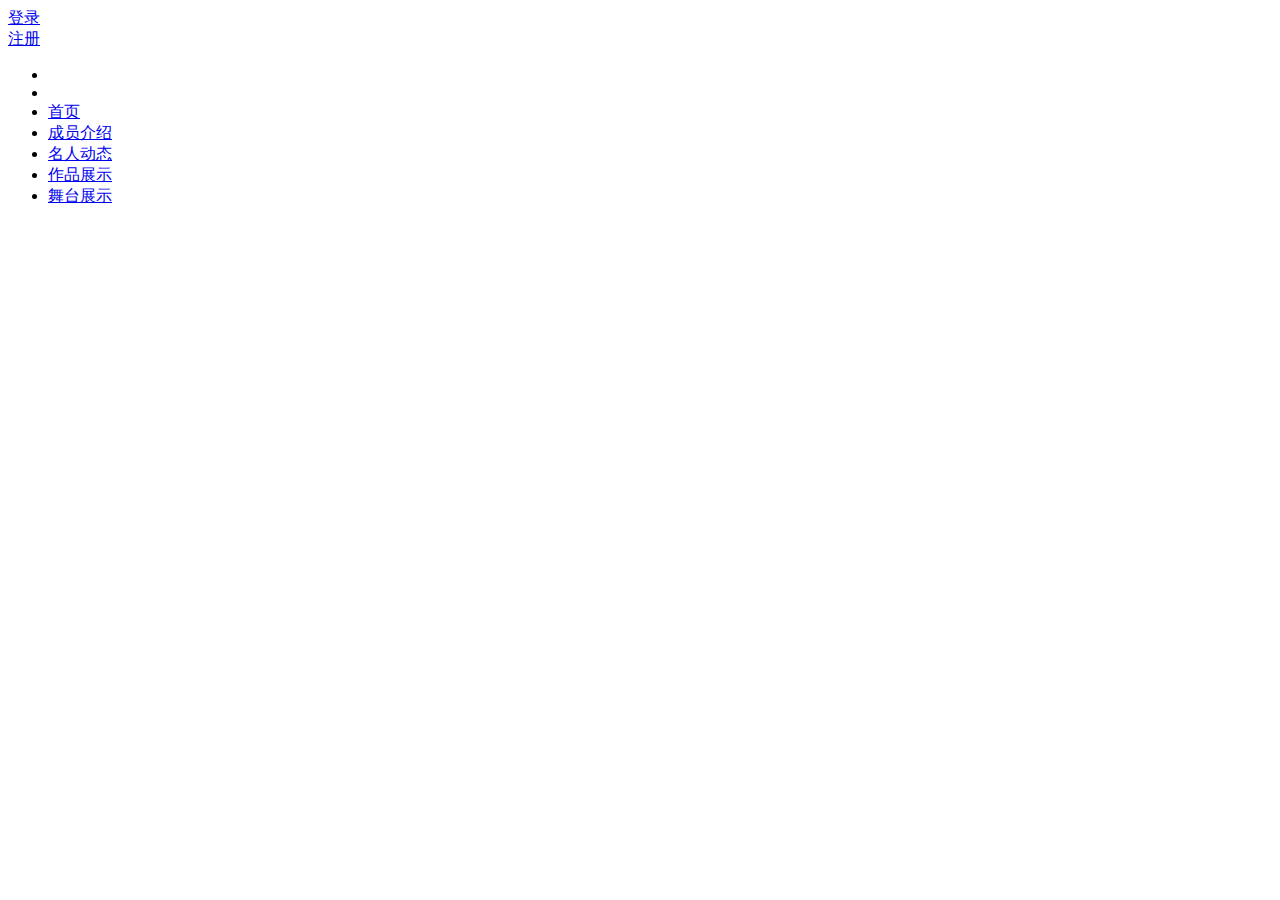
==== 成员介绍.html @ 9b517a86 "Add files via upload" ====
<!DOCTYPE html>
<html>
	<head>
		<meta charset="utf-8">
		<title>成员介绍</title>
		<link rel="stylesheet" href="css/shoye.css"/>
	</head>
	<body>
        <div class="shell">
			<div class="box">
				<a href="登录页面.html">登录</a>
			</div>
			<div class="box">
				<a href="注册页面.html">注册</a>
			</div>
        </div>
    
		<div id="na">
			<ul id="nav" name="nav">
						<li class="slide1"></li>
						<li class="slide2"></li>
						<li><a href="首页.html">首页</a></li>
						<li><a href="成员介绍.html">成员介绍</a></li>
						<li><a href="名人动态.html">名人动态</a></li>
						<li><a href="作品集.html">作品展示</a></li>
						<li><a href="舞台展示.html">舞台展示</a></li>
					</ul>
		</div>
        <div class="shoye-box">
				
		</div>
		</div>
		
</body>
</html>
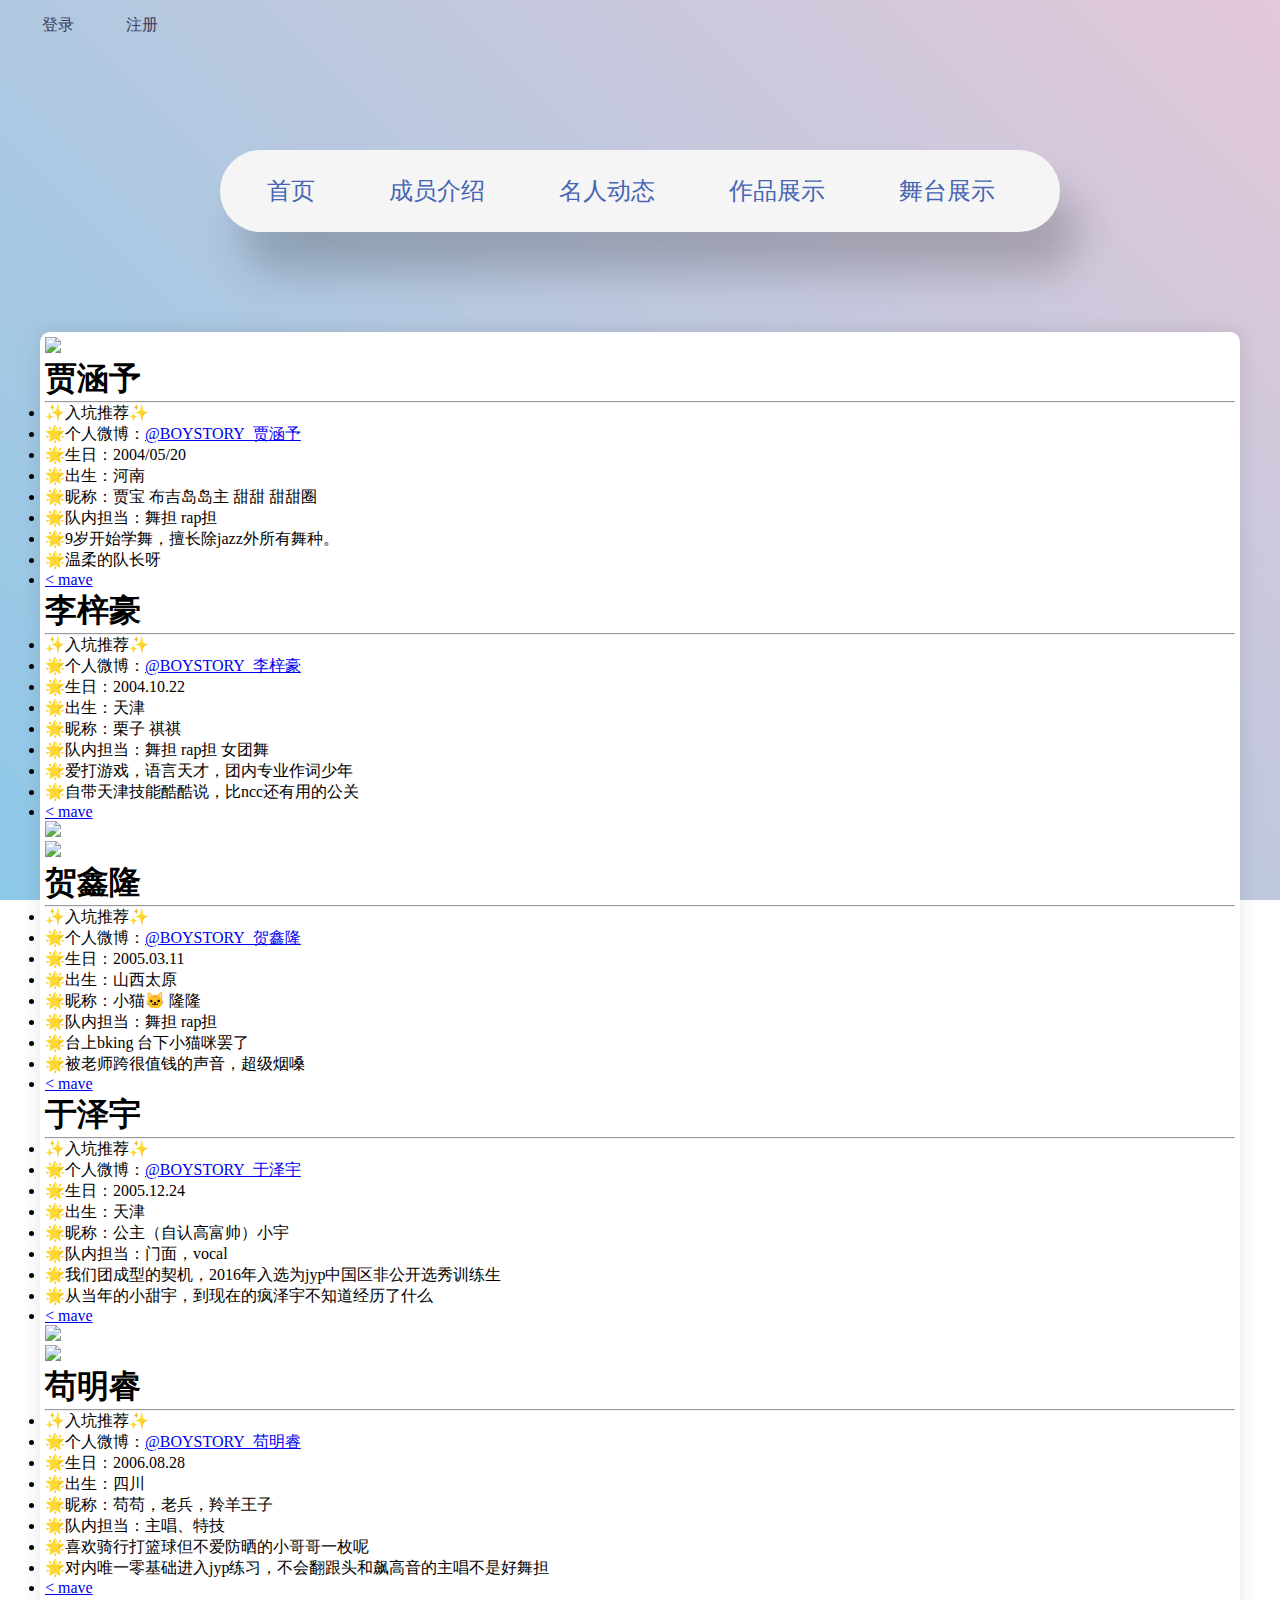
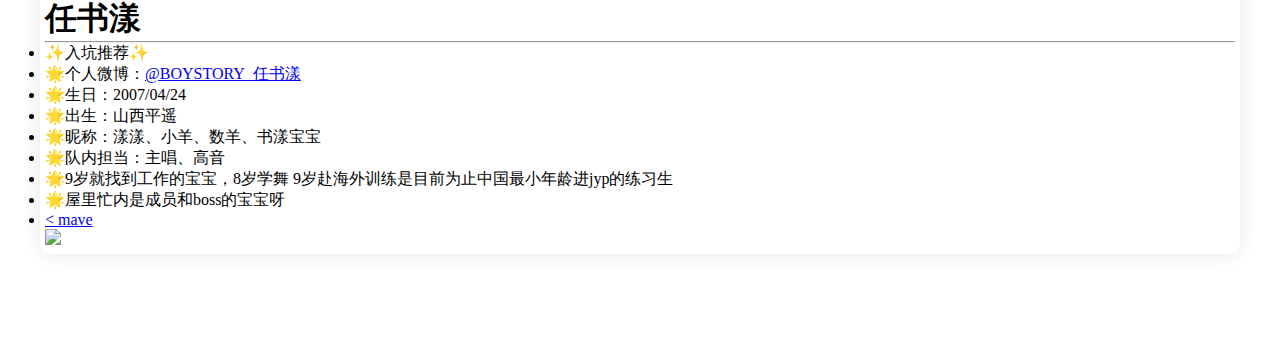
==== commit 95c11e51: "Add files via upload" ====
--- a/成员介绍.html
+++ b/成员介绍.html
@@ -3,7 +3,7 @@
 	<head>
 		<meta charset="utf-8">
 		<title>成员介绍</title>
-		<link rel="stylesheet" href="css/shoye.css"/>
+		<link rel="stylesheet" href="css/cyjs.css"/>
 	</head>
 	<body>
         <div class="shell">
@@ -27,8 +27,124 @@
 					</ul>
 		</div>
         <div class="shoye-box">
+			
+			<div class="jies">
+				<img src="images/101.png"/>
+				<div class="wz">
+					<h1>贾涵予</h1>
+					<hr />
+					<ul>
+						<li>✨入坑推荐✨</li>
+						<li>🌟个人微博：<a href="https://m.weibo.cn/u/7481771915">@BOYSTORY_贾涵予</a></li>
+						<li>🌟生日：2004/05/20</li>
+						<li>🌟出生：河南</li>
+						<li>🌟昵称：贾宝 布吉岛岛主 甜甜 甜甜圈</li>
+						<li>🌟队内担当：舞担 rap担</li>
+						<li>🌟9岁开始学舞，擅长除jazz外所有舞种。</li>
+						<li>🌟温柔的队长呀</li> 
+						<li><a href="https://weibo.com/6180694229/Kex3MtTLx">< mave</a></li>
+					</ul>
+				</div>
+			</div>
+			
+			<div class="jies">
+				<div class="wzz">
+					<h1>李梓豪</h1>
+					<hr />
+					<ul>
+						<li>✨入坑推荐✨</li>
+						<li>🌟个人微博：<a href="https://weibo.com/u/7481636228">@BOYSTORY_李梓豪</a></li>
+						<li>🌟生日：2004.10.22</li>
+						<li>🌟出生：天津</li>
+						<li>🌟昵称：栗子 祺祺</li>
+						<li>🌟队内担当：舞担 rap担 女团舞</li>
+						<li>🌟爱打游戏，语言天才，团内专业作词少年</li>
+						<li>🌟自带天津技能酷酷说，比ncc还有用的公关</li>
+						<li><a href="https://weibo.com/7903648663/O5g061csv">< mave</a></li>
+					</ul>
+				</div>
+				<img src="images/204.gif" class="imgz"/>
+			</div>
+			
+			<div class="jies">
+				<img src="images/303.gif"/>
+				<div class="wz">
+					<h1>贺鑫隆</h1>
+					<hr />
+					<ul>
+						<li>✨入坑推荐✨</li>
+						<li>🌟个人微博：<a href="https://weibo.com/u/7481772364">@BOYSTORY_贺鑫隆</a></li>
+						<li>🌟生日：2005.03.11</li>
+						<li>🌟出生：山西太原</li>
+						<li>🌟昵称：小猫🐱 隆隆</li>
+						<li>🌟队内担当：舞担 rap担</li>
+						<li>🌟台上bking 台下小猫咪罢了</li>
+						<li>🌟被老师跨很值钱的声音，超级烟嗓</li>
+						<li><a href="https://weibo.com/5737457959/NufqpvhSt">< mave</a></li>
+					</ul>
+				</div>
+			</div>
+			
+			<div class="jies">
 				
-		</div>
+				<div class="wzz">
+					<h1>于泽宇</h1>
+					<hr />
+					<ul>
+						<li>✨入坑推荐✨</li>
+						<li>🌟个人微博：<a href="https://weibo.com/u/7481770599">@BOYSTORY_于泽宇</a></li>
+						<li>🌟生日：2005.12.24</li>
+						<li>🌟出生：天津</li>
+						<li>🌟昵称：公主（自认高富帅）小宇</li>
+						<li>🌟队内担当：门面，vocal</li>
+						<li>🌟我们团成型的契机，2016年入选为jyp中国区非公开选秀训练生</li>
+						<li>🌟从当年的小甜宇，到现在的疯泽宇不知道经历了什么</li>
+						<li><a href="https://weibo.com/7347685897/KAUq2fdlc">< mave</a></li>
+					</ul>
+				</div>
+				<img src="images/404.gif" class="imgz"/>
+			</div>
+			
+			<div class="jies">
+				<img src="images/503.gif"/>
+				<div class="wz">
+					<h1>苟明睿</h1>
+					<hr />
+					<ul>
+						<li>✨入坑推荐✨</li>
+						<li>🌟个人微博：<a href="https://weibo.cn/u/7481770941">@BOYSTORY_苟明睿</a></li>
+						<li>🌟生日：2006.08.28</li>
+						<li>🌟出生：四川</li>
+						<li>🌟昵称：苟苟，老兵，羚羊王子</li>
+						<li>🌟队内担当：主唱、特技</li>
+						<li>🌟喜欢骑行打篮球但不爱防晒的小哥哥一枚呢</li>
+						<li>🌟对内唯一零基础进入jyp练习，不会翻跟头和飙高音的主唱不是好舞担</li>
+						<li><a href="https://weibo.com/6710376459/Iu3RqrDeR">< mave</a></li>
+					</ul>
+				</div>
+			</div>
+			
+			<div class="jies">
+				
+				<div class="wzz">
+					<h1>任书漾</h1>
+					<hr />
+					<ul>
+						<li>✨入坑推荐✨</li>
+						<li>🌟个人微博：<a href="https://weibo.com/u/7481771648">@BOYSTORY_任书漾</a></li>
+						<li>🌟生日：2007/04/24</li>
+						<li>🌟出生：山西平遥</li>
+						<li>🌟昵称：漾漾、小羊、数羊、书漾宝宝</li>
+						<li>🌟队内担当：主唱、高音</li>
+						<li>🌟9岁就找到工作的宝宝，8岁学舞 9岁赴海外训练是目前为止中国最小年龄进jyp的练习生</li>
+						<li>🌟屋里忙内是成员和boss的宝宝呀</li>
+						<li><a href="https://weibo.com/7279905897/LayRECvK7">< mave</a></li>
+					</ul>
+				</div>
+				<img src="images/602.gif" class="imgz"/>
+			</div>
+		
+			
 		</div>
 		
 </body>
--- a/css/cyjs.css
+++ b/css/cyjs.css
@@ -0,0 +1,85 @@
+*{
+	box-sizing: border-box;
+	padding: 0;
+	margin: 0;
+}
+
+body{
+	margin: 0;
+	padding: 0;
+	justify-content: center;
+	background: linear-gradient( 45deg,#8dc8e8,#e3c8d8);
+	background-attachment: fixed;
+	background-size: cover;
+}
+div{
+	border: 0px solid #000000;
+	margin: 0px;
+}
+
+.shell{
+	width: 200px;
+	height: 50px;
+	display: flex;
+	justify-content: space-evenly;
+	position: relative;
+}
+.box{
+	width: 25%;
+	height: 100%;
+	text-align: center;
+}
+.box a{
+	display: block;
+	color: #3d405b;
+	font-size: 16px;
+	line-height: 50px;
+	transition: .2s;
+	text-decoration: none;
+}
+.box a:hover{
+	color: #f4f1de;
+}
+
+#na{
+	width: 840px;
+	margin: 100px auto;
+}
+
+#nav{
+	position: relative;
+	border: none;
+	border-radius: 10em;
+	display: flex;
+	list-style: none;
+	background: #f5f5f5;
+	box-shadow: 20px 40px 40px #00000033;
+	padding: 10px;
+}
+
+#nav li a{
+	position: relative;
+	padding: 15px 37px;
+	font: 500 24px "黑体";
+	border: none;
+	outline: none;
+	color: rgb(70, 100, 180);
+	display: inline-block;
+	text-decoration: none;
+	z-index: 3;
+}
+
+#nav li a:hover{
+	color: rgb(227, 139, 189);
+}
+
+.shoye-box{
+	width: 1200px;
+	background: #ffffff;
+	padding: 5px;
+	border-radius: 10px;
+	box-shadow: 0 0 20px rgba(0, 0, 0, 0.1);
+	margin: 100px auto;
+}
+
+
